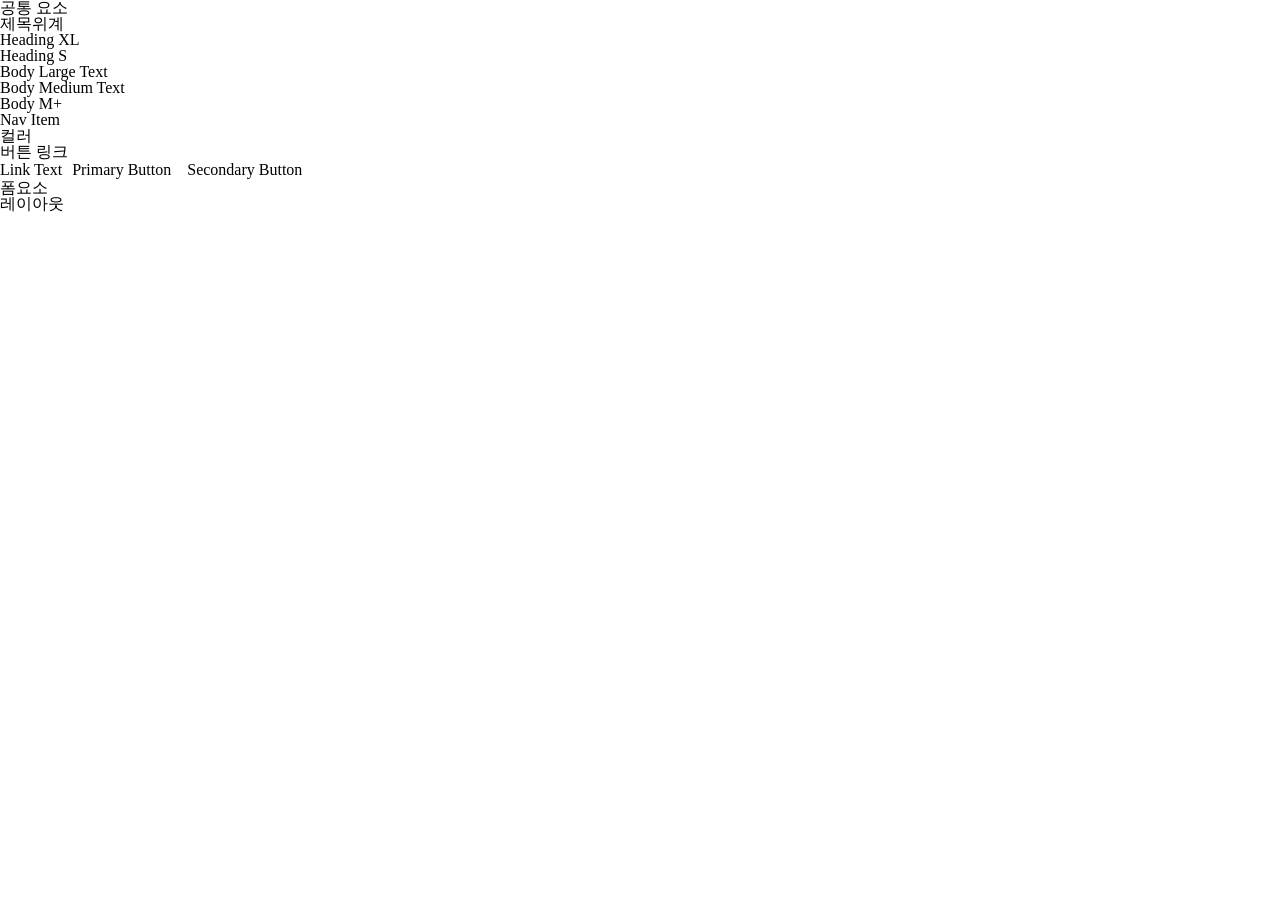
==== common.html @ 93746d2b "폰트 확인 로드" ====
<!DOCTYPE html>
<html lang="en">
<head>
    <meta charset="UTF-8">
    <meta name="viewport" content="width=device-width, initial-scale=1.0">
    <title>ACME</title>
    <link rel="stylesheet" href="css/common.css">
    <link rel="preconnect" href="https://fonts.googleapis.com">
    <link rel="preconnect" href="https://fonts.gstatic.com" crossorigin>
    <link href="https://fonts.googleapis.com/css2?family=Open+Sans:ital,wght@0,300..800;1,300..800&display=swap" rel="stylesheet">
</head>
<body>
    <h1>공통 요소</h1>
    <h2>제목위계</h2>

        <!-- Typography System -->

    <!-- Heading -->
    <h1 class="text-heading-xl">Heading XL</h1>
    <h2 class="text-heading-s">Heading S</h2>

    <!-- Body -->
    <p class="text-body-l">Body Large Text</p>
    <p class="text-body-m">Body Medium Text</p>
    <p class="text-body-m-plus">Body M+</p>

    <!-- Navigation -->
    <nav>
    <ul>
        <li><a href="#" class="text-nav">Nav Item</a></li>
    </ul>
    </nav>

    
    <h2>컬러</h2>
    <h2>버튼 링크</h2>
    <!-- Link -->
    <a href="#" class="text-link">Link Text</a>

    <!-- Button -->
    <button class="btn btn-primary">Primary Button</button>
    <button class="btn btn-secondary">Secondary Button</button> 
    <h2>폼요소</h2>
    <h2>레이아웃</h2>
</body>
</html>
---- css/common.css ----
@import url('normalize.css');
@import url('reset.css');

*{
    font-family: "Open Sans", sans-serif;
}
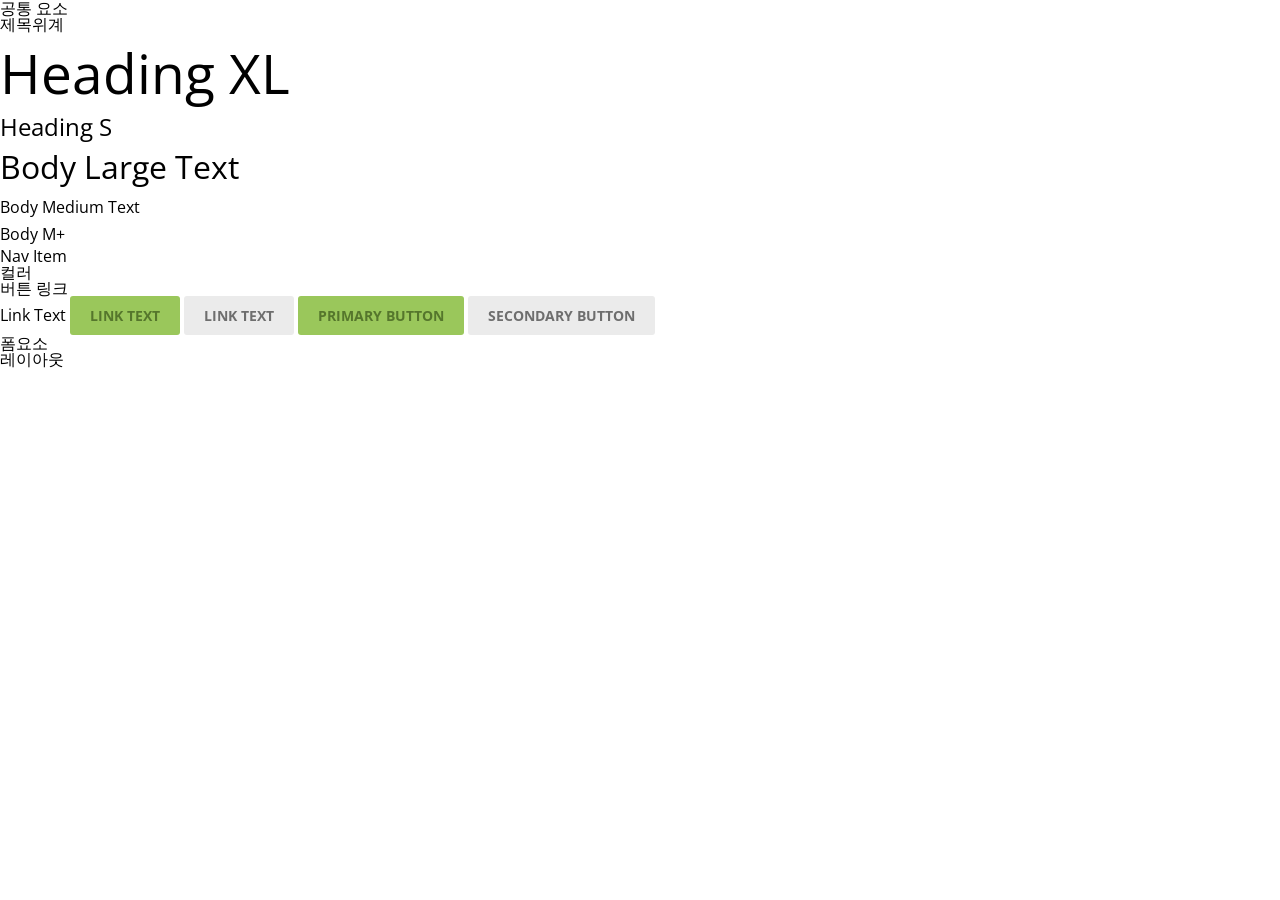
==== commit 597581d7: "링크 버튼 스타일" ====
--- a/common.html
+++ b/common.html
@@ -36,6 +36,8 @@
     <h2>버튼 링크</h2>
     <!-- Link -->
     <a href="#" class="text-link">Link Text</a>
+    <a href="#" class="btn btn-primary">Link Text</a>
+    <a href="#" class="btn btn-secondary">Link Text</a>
 
     <!-- Button -->
     <button class="btn btn-primary">Primary Button</button>
--- a/css/common.css
+++ b/css/common.css
@@ -1,6 +1,77 @@
 @import url('normalize.css');
 @import url('reset.css');
 
-*{
+:root{
+    /* Layout */
+    --base-unit:27px;
+    --base-font:16px;
+
+    /* Color styles */
+    --black: rgba(44, 44, 44, 1);
+    --light--gray: rgba(168, 168, 168, 1);
+    --medium--gray: rgba(110, 110, 110, 1);
+    --super--light--gray: rgba(235, 235, 235, 1);
+    --primary: rgba(154, 199, 91, 1);
+    --secondary: rgba(85, 118, 44, 1);
+    --white: rgba(255, 255, 255, 1);
+    --hero: rgba(45, 62, 79, 1);
+    --hero--title: rgba(58, 153, 216, 1);
+    --medium-blue: rgba(67, 156, 207, 1);
+    --light-blue: rgba(72, 157, 205, 1);
+    --c-t-a: rgba(41, 44, 46, 1);
+    
+    /* Text-size styles */
+    --heading--x-l: calc(var(--base-font) * 3.4375);
+    --body--l: calc(var(--base-font) * 2);
+    --heading--s: calc(var(--base-font) * 1.5);
+    --body--m: var(--base-font);
+    --nav--item: calc(var(--base-font) * 0.875);
+    --body--m-plus: calc(var(--base-font) * 1.125);
+    --link: var(--base-font);
+    --button---secondary: calc(var(--base-font) * 0.875);
+    --button---primary: calc(var(--base-font) * 0.875);
+}
+
+body{
     font-family: "Open Sans", sans-serif;
+}
+/* 폰트 위계 */
+.text-heading-xl{
+    font-size: var(--heading--x-l);
+    line-height: calc(var(--base-unit) * 3);
+}
+.text-heading-s{
+    font-size: var(--heading--s);
+    line-height: var(--base-unit);
+}
+.text-body-l{
+    font-size: var(--body--l);
+    line-height: calc(var(--base-unit) * 2);
+}
+.text-body-m{
+    font-size: var( --body--m);
+    line-height: var(--base-unit);
+}
+.text-body-m-plus{
+    font-size: var(--body-m-plus);
+    line-height: var(--base-unit);
+}
+
+/* 링크 버튼 */
+.btn{
+    height: 39px;
+    background: var(--super--light--gray);
+    border-radius: 3px;
+    padding:  0 20px;
+    display:  inline-flex;
+    color: var(--medium--gray);
+    align-items: center;
+    font-size: calc(var(--base-font) * 0.875);
+    font-weight: bold;
+    gap: 5px;
+    text-transform: uppercase;
+}
+.btn-primary{
+    background: var(--primary);
+    color: var(--secondary);
 }
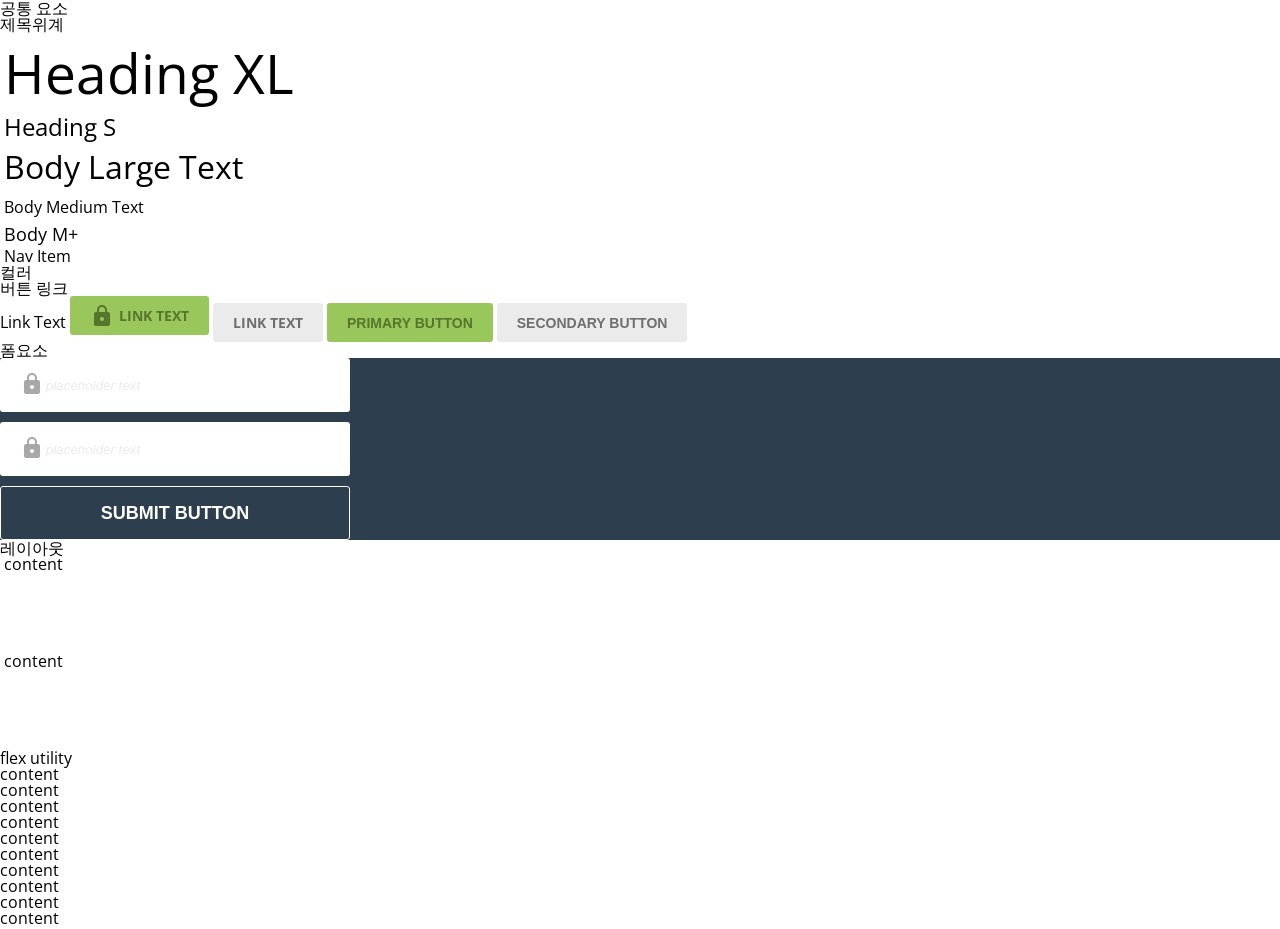
==== commit 3161e84a: "aa" ====
--- a/common.html
+++ b/common.html
@@ -1,20 +1,24 @@
 <!DOCTYPE html>
 <html lang="en">
+
 <head>
-    <meta charset="UTF-8">
-    <meta name="viewport" content="width=device-width, initial-scale=1.0">
-    <title>ACME</title>
-    <link rel="stylesheet" href="css/common.css">
-    <link rel="preconnect" href="https://fonts.googleapis.com">
-    <link rel="preconnect" href="https://fonts.gstatic.com" crossorigin>
-    <link href="https://fonts.googleapis.com/css2?family=Open+Sans:ital,wght@0,300..800;1,300..800&display=swap" rel="stylesheet">
+  <meta charset="UTF-8">
+  <meta name="viewport" content="width=device-width, initial-scale=1.0">
+  <title>ACME</title>
+  <link rel="preconnect" href="https://fonts.googleapis.com">
+  <link rel="preconnect" href="https://fonts.gstatic.com" crossorigin>
+  <link href="https://fonts.googleapis.com/css2?family=Open+Sans:ital,wght@0,300..800;1,300..800&display=swap"
+    rel="stylesheet">
+  <link href="https://fonts.googleapis.com/icon?family=Material+Icons" rel="stylesheet">
+  <link rel="stylesheet" href="css/common.css">
 </head>
+
 <body>
-    <h1>공통 요소</h1>
-    <h2>제목위계</h2>
+  <h1>공통 요소</h1>
+  <h2>제목위계</h2>
 
-        <!-- Typography System -->
-
+  <!-- Typography System -->
+  <div class="container">
     <!-- Heading -->
     <h1 class="text-heading-xl">Heading XL</h1>
     <h2 class="text-heading-s">Heading S</h2>
@@ -26,23 +30,69 @@
 
     <!-- Navigation -->
     <nav>
-    <ul>
+      <ul>
         <li><a href="#" class="text-nav">Nav Item</a></li>
-    </ul>
+      </ul>
     </nav>
+  </div>
 
-    
-    <h2>컬러</h2>
-    <h2>버튼 링크</h2>
-    <!-- Link -->
-    <a href="#" class="text-link">Link Text</a>
-    <a href="#" class="btn btn-primary">Link Text</a>
-    <a href="#" class="btn btn-secondary">Link Text</a>
+  <h2>컬러</h2>
+  <h2>버튼 링크</h2>
+  <!-- Link -->
+  <a href="#" class="text-link">Link Text</a>
+  <a href="#" class="btn btn-primary"><span class="material-icons">lock</span> Link Text</a>
+  <a href="#" class="btn btn-secondary">Link Text</a>
 
-    <!-- Button -->
-    <button class="btn btn-primary">Primary Button</button>
-    <button class="btn btn-secondary">Secondary Button</button> 
-    <h2>폼요소</h2>
-    <h2>레이아웃</h2>
+  <!-- Button -->
+  <button class="btn btn-primary">Primary Button</button>
+  <button class="btn btn-secondary">Secondary Button</button>
+
+  <h2>폼요소</h2>
+  <div class="hero">
+    <form action="">
+      <div class="field">
+        <label for="useremail">
+          <span class="material-icons">lock</span>
+        </label>
+        <input type="text" id="useremail" placeholder="placeholder text">
+      </div>
+      <div class="field">
+        <label for="useremail">
+          <span class="material-icons">lock</span>
+        </label>
+        <input type="text" id="useremail" placeholder="placeholder text">
+      </div>
+      <button type="submit">Submit button</button>
+    </form>
+  </div>
+  <h2>레이아웃</h2>
+  <div class="container">
+    content
+  </div>
+  <div class="container inner-pd">
+    content
+  </div>
+  <h3>flex utility</h3>
+  <div class="d-flex">
+    <div>content</div>
+    <div>content</div>
+  </div>
+  <div class="d-flex flex-column">
+    <div>content</div>
+    <div>content</div>
+  </div>
+  <div class="d-flex justify-content-center">
+    <div>content</div>
+    <div>content</div>
+  </div>
+  <div class="d-flex justify-content-between">
+    <div>content</div>
+    <div>content</div>
+  </div>
+  <div class="d-flex align-items-center">
+    <div>content</div>
+    <div>content</div>
+  </div>
 </body>
+
 </html>
--- a/css/common.css
+++ b/css/common.css
@@ -1,77 +1,131 @@
 @import url('normalize.css');
 @import url('reset.css');
+@import url('flex-utility.css');
 
-:root{
-    /* Layout */
-    --base-unit:27px;
-    --base-font:16px;
+:root {
+  /* Layout */
+  --base-unit: 27px;
+  --base-font: 16px;
 
-    /* Color styles */
-    --black: rgba(44, 44, 44, 1);
-    --light--gray: rgba(168, 168, 168, 1);
-    --medium--gray: rgba(110, 110, 110, 1);
-    --super--light--gray: rgba(235, 235, 235, 1);
-    --primary: rgba(154, 199, 91, 1);
-    --secondary: rgba(85, 118, 44, 1);
-    --white: rgba(255, 255, 255, 1);
-    --hero: rgba(45, 62, 79, 1);
-    --hero--title: rgba(58, 153, 216, 1);
-    --medium-blue: rgba(67, 156, 207, 1);
-    --light-blue: rgba(72, 157, 205, 1);
-    --c-t-a: rgba(41, 44, 46, 1);
-    
-    /* Text-size styles */
-    --heading--x-l: calc(var(--base-font) * 3.4375);
-    --body--l: calc(var(--base-font) * 2);
-    --heading--s: calc(var(--base-font) * 1.5);
-    --body--m: var(--base-font);
-    --nav--item: calc(var(--base-font) * 0.875);
-    --body--m-plus: calc(var(--base-font) * 1.125);
-    --link: var(--base-font);
-    --button---secondary: calc(var(--base-font) * 0.875);
-    --button---primary: calc(var(--base-font) * 0.875);
+  /* Color styles */
+  --black: rgba(44, 44, 44, 1);
+  --light--gray: rgba(168, 168, 168, 1);
+  --medium--gray: rgba(110, 110, 110, 1);
+  --super--light--gray: rgba(235, 235, 235, 1);
+  --primary: rgba(154, 199, 91, 1);
+  --secondary: rgba(85, 118, 44, 1);
+  --white: rgba(255, 255, 255, 1);
+  --hero: rgba(45, 62, 79, 1);
+  --hero--title: rgba(58, 153, 216, 1);
+  --medium-blue: rgba(67, 156, 207, 1);
+  --light-blue: rgba(72, 157, 205, 1);
+  --c-t-a: rgba(41, 44, 46, 1);
+
+  /* Text-size styles */
+  --heading--x-l: calc(var(--base-font) * 3.4375);
+  --body--l: calc(var(--base-font) * 2);
+  --heading--s: calc(var(--base-font) * 1.5);
+  --body--m: var(--base-font);
+  --nav--item: calc(var(--base-font) * 0.875);
+  --body--m-plus: calc(var(--base-font) * 1.125);
+  --link: var(--base-font);
+  --button---secondary: calc(var(--base-font) * 0.875);
+  --button---primary: calc(var(--base-font) * 0.875);
 }
 
-body{
-    font-family: "Open Sans", sans-serif;
+body {
+  font-family: "Open Sans", sans-serif;
+  font-size:var(--base-font);
 }
+
 /* 폰트 위계 */
-.text-heading-xl{
-    font-size: var(--heading--x-l);
-    line-height: calc(var(--base-unit) * 3);
+.text-heading-xl {
+  font-size: var(--heading--x-l);
+  line-height: calc(var(--base-unit) * 3);
 }
-.text-heading-s{
-    font-size: var(--heading--s);
-    line-height: var(--base-unit);
+
+.text-heading-s {
+  font-size: var(--heading--s);
+  line-height: var(--base-unit);
 }
-.text-body-l{
-    font-size: var(--body--l);
-    line-height: calc(var(--base-unit) * 2);
+
+.text-body-l {
+  font-size: var(--body--l);
+  line-height: calc(var(--base-unit) * 2);
 }
-.text-body-m{
-    font-size: var( --body--m);
-    line-height: var(--base-unit);
+
+.text-body-m {
+  font-size: var(--body--m);
+  line-height: var(--base-unit);
 }
-.text-body-m-plus{
-    font-size: var(--body-m-plus);
-    line-height: var(--base-unit);
+
+.text-body-m-plus {
+  font-size: var(--body--m-plus);
+  line-height: var(--base-unit);
 }
 
 /* 링크 버튼 */
 .btn{
-    height: 39px;
-    background: var(--super--light--gray);
-    border-radius: 3px;
-    padding:  0 20px;
-    display:  inline-flex;
-    color: var(--medium--gray);
-    align-items: center;
-    font-size: calc(var(--base-font) * 0.875);
-    font-weight: bold;
-    gap: 5px;
-    text-transform: uppercase;
+  height: 39px;
+  background: var(--super--light--gray);
+  border-radius:3px;
+  padding: 0 20px;
+  display: inline-flex;
+  color:var(--medium--gray);
+  align-items: center;
+  font-size: calc(var(--base-font) * 0.875);
+  font-weight: bold;
+  gap:5px;
+  text-transform:uppercase;
 }
 .btn-primary{
-    background: var(--primary);
-    color: var(--secondary);
+  background: var(--primary);
+  color:var(--secondary);
+}
+
+/* 폼 요소 */
+.hero{
+  background: var(--hero);
+}
+form{
+  width: 350px;  
+  display: flex;
+  flex-direction:column;
+  gap:10px;
+}
+form .field{
+  height: calc(var(--base-unit) * 2);
+  background: var(--white);
+  border-radius:3px;
+  padding: 0 20px;
+  display: flex;
+  align-items: center;
+  color:var(--light--gray);
+}
+form .field input{
+  font-style:italic;
+  color:var(--black);
+}
+form .field input::placeholder{
+  color:var(--super--light--gray);
+}
+form button{
+  height: calc(var(--base-unit) * 2);
+  border-radius:3px;
+  display: flex;
+  align-items: center;
+  justify-content: center;
+  color:var(--white);
+  font-size: calc(var(--base-font) * 1.125);
+  text-transform:uppercase;
+  font-weight: bold;
+  border:1px solid var(--white);
+}
+/* 레이아웃 */
+.container{
+  width: 1272px;
+  margin:0 auto;
+}
+.inner-pd{
+  padding: calc(var(--base-unit) * 3) 0;
 }
